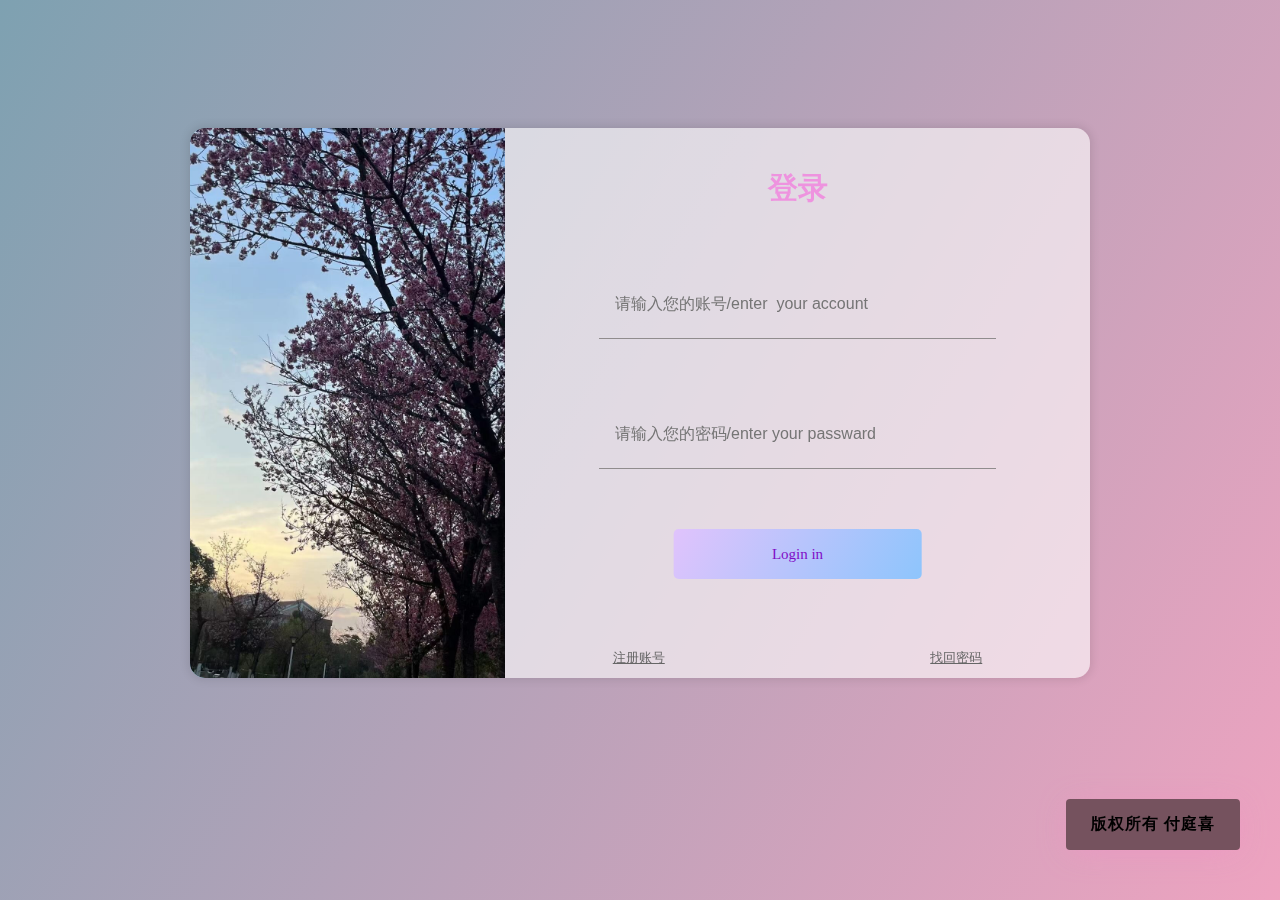
==== login_page.html @ eb1959e9 "Add files via upload" ====
<!DOCTYPE html>
<html lang="en">

<head>
    <meta charset="UTF-8">
    <meta http-equiv="X-UA-Compatible" content="IE=edge">
    <meta name="viewport" content="width=device-width, initial-scale=1.0">
    
    <link rel="stylesheet" href="./css/登陆界面.css">
    
    <!-- <link rel="shortcut icon" href="myLogo.ico" type="image/x-icon"/> -->
    <title>登陆界面 </title>

</head>

<body>
    <div class="box">
        <div class="left"></div>

        <div class="right">
            <h4>登录</h4>
            <form action="">
                <input class="useracc" type="text" placeholder="请输入您的账号/enter  your account">
                <input class="useracc" type="password" placeholder="请输入您的密码/enter your passward">
                <a href="./slider.html" class="submit" target="_blank">Login in</a>
            </form>
            
            <div class="fn">
                <a href="#" target="_blank">注册账号</a>
                <a href="#" target="_blank">找回密码</a>
            </div>
        </div>
        
    </div>

    <a href="#" target="_blank" class="banquan">
        版权所有 付庭喜
      </a>

</body>

</html>
---- css/登陆界面.css ----
* {
    margin: 0;
    padding: 0;
    box-sizing: border-box;
}

html {
    font-size: 10px;
}

html::before {
    content: '';
    width: 100%;
    height: 100%;
    position: fixed;
    z-index: -1;
    background: linear-gradient(120deg, rgb(126, 161, 177) 0%,rgb(238, 163, 192) 100%) no-repeat;
}

::selection {
    color: #fff;
    background-color: rgb(238, 163 , 192);
}
.box {
    display: flex;
    overflow: hidden;
    width: 90rem;
    height: 55rem;
    background-color: rgba(255,255,255,60%);
    border-radius: 1.5rem;
    margin: 10% auto;
    box-shadow: 0 0 1rem 0.2rem rgb(0 0 0 / 10%);
}

.box .left {
    position: relative;
    width: 35%;
    height: 100%;
    background-color: skyblue;
}

.box .left::before {
    content: '';
    position: absolute;
    width: 100%;
    height: 100%;
    background-image: url(../images/樱花01.jpg);
    background-size: cover;
    background-position: -10px 0px;
    opacity: 95;
}

.box .right {
    display: flex;
    width: 65%;
    flex-direction: column;
    align-items: center;
}

.box .right h4 {
    color: rgb(238, 147, 223);
    font-size: 3rem;
    margin-top: 4rem;
}

.box .right form {
    display: flex;
    flex-wrap: wrap;
    justify-content: center;
}


/* 用户输入文字时的文字变化 */
.box .right form .useracc {
    outline: none;
    width: 80%;
    height: 5em;
    font-size: 1.6rem;
    margin-top: 5rem;
    padding: 1rem 0 0 1.6rem;
    border: none;
    border-bottom:1px solid rgb(144, 140, 141);
    color: rgb(33, 27, 30);
    background-color: rgba(0,0,0,0);
}

.right .form .acc:focus {
    outline: none;
    color: rgb(238, 163, 192);
    padding: 1rem 0 0 1.6rem;
}

/* 登录按钮的修饰以及跳转 */
.right .submit {
    width: 60%;
    height: 5rem;
    color:  #800dc7;
    background-image: linear-gradient(120deg,#e0c3fc 0%,#8ec5fc 100%);
    font-size: 15px;
    border: none;
    border-radius: 0.5rem;
    margin: 6rem 0 0 50%;
    transform: translateX(-50%);
    text-decoration: none;
    text-align: center;
    line-height: 5rem;

}

/* 鼠标放到登录按钮上面的效果 */
.right .submit:hover {
    box-shadow: 0 0 2rem -0.5rem rgb(0 0 0 / 15%);
}

.right .fn {
    display: flex;
    justify-content: space-between;
    margin-top: 1rem;
    width: 70%;
}

.right .fn a {
    font-size: 1.3rem;
    margin-top: 5rem;
    padding: 1rem 2rem;
    color: #666;
}

.right .fn a:hover {
    color: rgb(144,129,241);

}


/* 右下角版权写法 */
.banquan {
    position: absolute;  /* 绝对定位 */
    right: 40px;         /* 距离右侧 40 像素 */
    bottom: 50px;        /* 距离底部 50 像素 */
    text-decoration: none;  /* 取消文本装饰（下划线等） */
    padding: 15px 25px;   /* 内边距 */
    border-radius: 4px;   /* 边框圆角 */
    box-shadow: 0px 4px 30px -6px rgba(243, 144, 199, 0.65);  /* 盒子阴影 */
    background: #75525e;  /* 背景颜色 */
    color: rgb(0, 0, 0);   /* 文本颜色 */
    font-weight: bold;    /* 文本粗细 */
    letter-spacing: 1px;  /* 字母间距 */
    font-size: 16px;      /* 字体大小 */
    transition: all 0.3s ease-in-out;  /* 所有属性变化的过渡效果 */
  }
  
  /* 屏幕宽度大于等于 500px 时的媒体查询 */
  @media screen and (min-width: 500px) {
    /* 鼠标悬停时的样式 */
    .banquan:hover {
      transform: scale(1.1);  /* 放大效果 */
      box-shadow: 0px 17px 20px -6px rgba(0, 0, 0, 0.36);  /* 改变盒子阴影 */
    }
  }
  
  /* 屏幕宽度小于等于 700px 时的媒体查询 */
  @media screen and (max-width: 700px) {
    /* 在指定范围内的屏幕宽度时的样式 */
    .banquan {
      position: relative;  /* 相对定位 */
      bottom: auto;        /* 重置底部位置 */
      right: auto;         /* 重置右侧位置 */
      margin-top: 20px;    /* 顶部外边距 */
    }
  
    /* 元素被点击或激活时的样式 */
    .banquan:active {
      transform: scale(1.1);  /* 放大效果 */
      box-shadow: 0px 17px 20px -6px rgba(36, 52, 70, 0.36);  /* 改变盒子阴影 */
    }
  }
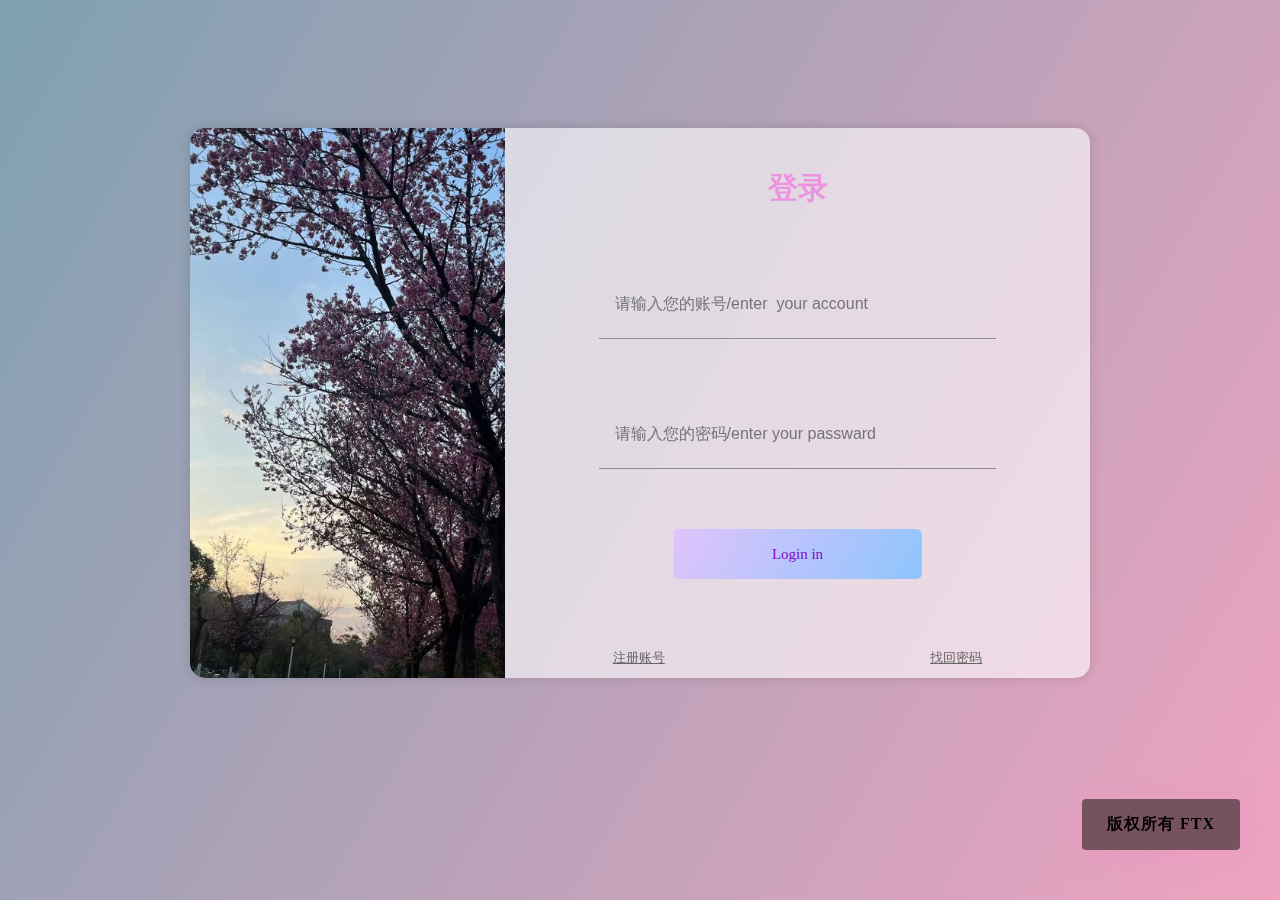
==== commit 1713f200: "Update login_page.html" ====
--- a/login_page.html
+++ b/login_page.html
@@ -34,9 +34,9 @@
     </div>
 
     <a href="#" target="_blank" class="banquan">
-        版权所有 付庭喜
+        版权所有 FTX
       </a>
 
 </body>
 
-</html>+</html>
